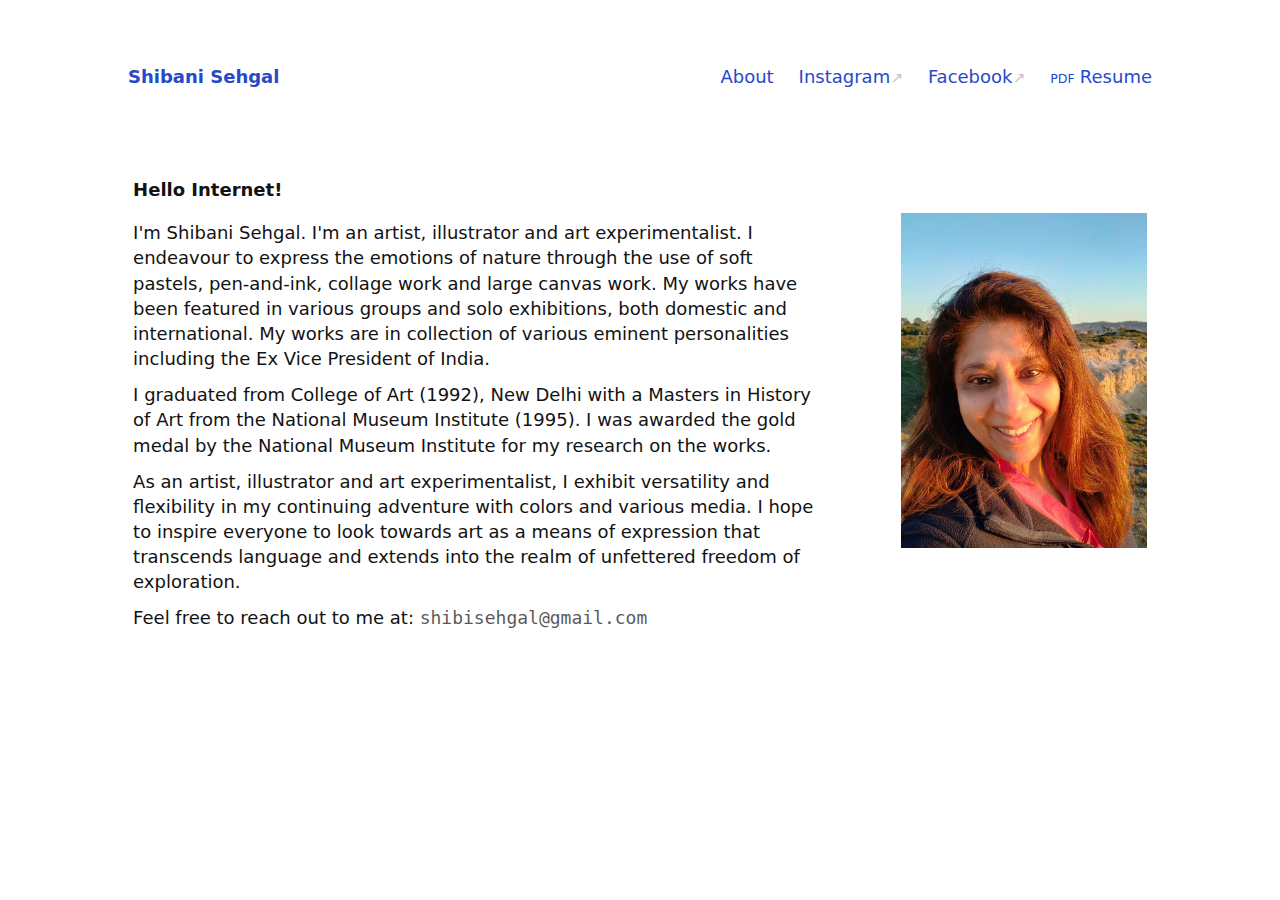
==== index.html @ cb095230 "init" ====
<!-- Adapted from the amazing demo here !> https://github.com/cadars/john-doe/ -->

<!DOCTYPE html>
<html lang="en">

<head>
  <meta charset="utf-8">
  <meta name="viewport" content="width=device-width,initial-scale=1">

  <title>Shibani Sehgal</title>
  <meta name="description" content="Shibani Sehgal's personal website.">

  <meta property="og:title" content="Shibani's homepage">
  <meta property="og:description" content="Shibani Sehgal's personal website.">
  <meta name="twitter:card" content="summary_large_image">

  <!-- You could also inline the stylesheet -->
  <link rel="stylesheet" href="style.css">

</head>

<body>

  <header>
    <h1>
      <a href="#home">Shibani Sehgal</a>
    </h1>
    <nav>
      <!-- <a href="#about">About</a> -->
      <a href="#home">About</a>
      <!-- <a href="#selected_works">Selected Works</a> -->
      <!-- <a href="#news">News</a> -->
      <a href="https://www.instagram.com/shibanisehgal/">Instagram</a>
      <a href="https://www.facebook.com/shibisehgal">Facebook</a>
      <!-- <a href="static/resume/index.html">Resume</a> -->
      <a href="static/Resume.pdf">Resume</a>
    </nav>
  </header>

  <main>

    <section id="home">
      <!-- HOME -->
      <div class="twosplit">
        <div class="leftsplit">
          <h1>Hello Internet!</h1>

          
          <!-- Date of Birth 20 March 1970
          Gender Female
          Nationality Indian
          Genre : collages. Mixed media on paper. -->
          <p>I'm Shibani Sehgal. I'm an artist, illustrator and art experimentalist. I endeavour to express the emotions of nature through the use of soft pastels, pen-and-ink, collage work and large canvas work. My works have been featured in various groups and solo exhibitions, both domestic and international. My works are in collection of various eminent personalities including the Ex Vice President of India.</p>
          <p>I graduated from College of Art (1992), New Delhi with a Masters in History of Art from the National Museum Institute (1995). I was awarded the gold medal by the National Museum Institute for my research on the works.</p>
          <p>As an artist, illustrator and art experimentalist, I exhibit versatility and flexibility in my continuing adventure with colors and various media. I hope to inspire everyone to look towards art as a means of expression that transcends language and extends into the realm of unfettered freedom of exploration.</p>
          <p>Feel free to reach out to me at: <code>shibisehgal@gmail.com</code></p>
          
        </div>
        <div class="rightsplit">
          <figure>
            <img src="static/profile.jpg" width="498" height="664" alt="A picture of me completely missing the camera.">
          </figure>
        </div>
      </div>
      
      <!-- <footer>
        <p>Fun Fact: Github Copilot helped write this section!</p>
      </footer>  -->
    </section>

    <!-- <section id="news">
      <h1> News </h1>
      <ul>
        <li>
          <article>
            <strong>VDP Accepted to IJCAI'2022! (AR: 15%)<time datetime="2022-04-22">Spring 2022</time></strong>
          </article>
        </li>
        <li>
          <article>
            <strong>Moving to UT Austin!<time datetime="2021-06-01">Summer 2021</time></strong>
          </article>
        </li>
        <li>
          <article>
            <strong>Graduated from UIUC!<time datetime="2021-05-01">Spring 2021</time></strong>
          </article>
        </li>
        <li>
          <article>
            <strong>Statheros Accepted to DAC'2021! (AR: 23%)<time datetime="2021-02-01">Spring 2021</time></strong>
          </article>
        </li>
      </ul>
    </section> -->
    <!-- <section id="selected_works">
      <h1> Selected Works </h1>
      <h2>2022</h2>
      <ul>
          <article>
            <h2>Composing Neural Learning and Symbolic Reasoning with an Application to Visual Discrimination</h2>
            <div class='authors'>Adithya Murali, <u>Shibani Sehgal</u>, Paul Krogmeier, Madhusudan Parthasarathy</div>
            <a href="https://ijcai-22.org/">IJCAI-ECAI 2022</a>
            <a href="https://github.com/muraliadithya/vdp">Code</a>
            <a href="https://muraliadithya.github.io/vdp-website">Website</a>
            <a href="static/VDP22.pdf">Full Text</a>
          </article>
      </ul>
      <h2>2021</h2>
      <ul>
          <article>
            <h2>Statheros: A Compiler for Efficient Low-Precision Probabilistic Programming</h2>
            <div class='authors'>Jacob Laurel, Rem Yang, <u>Shibani Sehgal</u>, Shubham Ugare, Sasa Misailovic</div>
            <a href="https://www.dac.com/">DAC 2021</a>
            <a href="static/DAC21.pdf">Full Text</a>
          </article>
      </ul>
    </section> -->

  </main>

  <!-- Other images -->

</body>

</html>
---- style.css ----
* {
  margin: 0;
  padding: 0;
  box-sizing: border-box;

  /* Color scheme */

  --textcolor: #121212;
  --bgcolor: #fff;
  --highlight: #2749c9;

}

@media (prefers-color-scheme: dark) {
  * {
    --textcolor: #dadada;
    --bgcolor: #141414;
    --highlight: #ffc400;
  }
}

body {
  font-size: 18px;
  font-family: system-ui, sans-serif;
  line-height: 1.4;
  color: var(--textcolor);
  background: var(--bgcolor);
  position: relative;
  max-width: 64em;
  /* remove this for a full-width layout */
  margin: 0 auto;
  /* centers the layout */
}

/* ------- Sections ------- */

section {
  padding: calc(6em + 5vw) 5vw 8vw 5vw;
  /* ! Everything below is needed ! */
  display: none;
  position: absolute;
  top: 0;
  min-height: 100vh;
  width: 100%;
  background: var(--bgcolor);
}

section:target {
  /* Show section */
  display: block;
}

section#home {
  /* Show #home by default */
  display: block;
}



/* ------- Header ------- */


header {
  padding: 5vw 5vw 0 5vw;
  display: flex;
  flex-wrap: wrap;
  position: absolute;
  width: 100%;
  z-index: 2;
}

header h1 {
  font-size: 1em;
  flex: 1;
  /* pushes nav to the right */
  white-space: nowrap;
  padding: 0 5vw .5em 0;
}

nav a:not(:last-of-type) {
  margin-right: 1.5vw;
}

footer {
  position: absolute;
  bottom: 0;
  width: 100%;
  height: 2.5rem;
  font-weight: 100;
}

/* ------- General ------- */

a {
  text-decoration: none;
  color: var(--highlight);
}

a:hover {
  border-bottom: 1px solid;
}

section h1 {
  font-size: 1em;
  margin: 0 0 1em 0;
}

h2,
h3,
h4 {
  font-size: 1em;
  font-weight: 600;
  margin: 1.6em 0 .6em 0;
}

p,
ul,
ol,
article {
  max-width: 60ch;
  /* Limit line-length to 60 characters */
  margin-bottom: .6em;
}

ul {
  list-style-type: none;
}

ul li::marker {
  content: "\2022   ";
}

li {
  margin-bottom: .2em;
}

ul,
ol {
  padding-left: 2ch;
}

b,
strong {
  font-weight: 600;
}

small {
  font-size: .85em;
}

hr {
  height: 1px;
  border: 0;
  background: currentColor;
  opacity: .1;
  margin: 1.2em 0;
}

abbr {
  text-decoration: none;
}

abbr[title]:hover {
  opacity: .7;
  cursor: help;
}

blockquote {
  padding-left: 2ch;
  opacity: .7;
  margin-bottom: .6em;
  position: relative;
}

blockquote:before {
  content: "";
  position: absolute;
  left: 0;
  top: .3em;
  bottom: .3em;
  background: currentColor;
  width: 1px;
  opacity: .2;
}

img,
svg,
video,
audio {
  display: block;
  max-width: 100%;
  height: auto;
  fill: currentColor;
}

code,
textarea {
  font-family: ui-monospace, SF Mono, Menlo, Monaco, Andale Mono, monospace;
  font-size: 1em;
  opacity: .7;
}

a code {
  opacity: 1;
}

pre,
textarea {
  /* for code samples */
  font-size: .9em;
  color: inherit;
  line-height: inherit;
  padding: .6em .9em;
  margin: .8em 0 1em 0;
  position: relative;
  display: block;
  width: 100%;
  white-space: pre;
  border: 0;
  border-radius: 4px;
  background: rgba(255, 255, 100, .075);
  box-shadow: inset 1px 1px 0 rgba(0, 0, 0, .2), inset -1px -1px 0 rgba(0, 0, 0, .04);
}

/* Inline footnotes */

label {
  cursor: pointer;
  vertical-align: super;
  line-height: 1;
  font-size: .75em;
  padding-left: .1em;
}

label:hover {
  color: var(--highlight);
}

label:before {
  content: "[";
}

label:after {
  content: "]";
}

label+input,
label+input+small {
  display: none;
}

input:checked+small {
  display: block;
  padding: .8em 0 1em 2.5vw;
  ;
}


/* ------- Split ------- */

.twosplit:after {
  content: "";
  display: table;
  clear: both;
}

.leftsplit {
  float: left;
  width: 75%;
  padding: 0.5%;
}

.rightsplit {
  float: left;
  width: 25%;
  padding: 0.5%;
}

section > img {
  display: block;
  height: auto;
  max-width: 100%;
}

/* Figures */

figure {
  margin: 2em 0 1.5em 0;
}

figure figcaption {
  margin: 0.8em 0 0 0;
  font-size: .85em;
  opacity: .7;
}

/* Responsive video embeds */

figure.video {
  position: relative;
  padding-bottom: 56.25%;
  /* 16:9 */
  height: 0;
  overflow: hidden;
}

figure.video iframe,
figure.video object,
figure.video embed {
  position: absolute;
  top: 0;
  left: 0;
  width: 100%;
  height: 100%;
  border: 0;
  visibility: hidden;
  /* so loading="lazy" should work? */
}

section:target iframe {
  visibility: visible;
}

/* External links */

a[href*="//"]:after {
  font-weight: 300;
  font-size: .85em;
  content: "\2197";
  /* top right arrow: ↗ */
  color: var(--textcolor);
  opacity: .25;
}

a[href*="//"]:hover:after {
  color: var(--highlight);
  opacity: 1;
}

/* File links */

a:before {
  font-size: .7em;
  margin-right: .4em;
}

/* Add more filetypes here if you want */

a[href$=".pdf"]:before {
  content: "PDF";
}

a[href$=".txt"]:before {
  content: "TXT";
}

a[href$=".mp3"]:before {
  content: "MP3";
}

a[href$=".zip"]:before {
  content: "ZIP";
}

a[href$=".rar"]:before {
  content: "RAR";
}

a[href$=".jpeg"]:before,
a[href$=".jpg"]:before,
a[href$=".gif"]:before,
a[href$=".png"]:before {
  content: "IMG";
}

/* ------- News ------- */

article+article {
  margin-top: 4.5em;
}

article h2 {
  font-weight: 700;
  margin: 0 0 0.5em 0;
}

article time {
  margin-left: .6em;
  font-size: .8em;
  font-weight: 400;
  opacity: .7;
}

article a {
  font-size: .8em;
  font-weight: 400;
  opacity: .7;
}

article .authors {
  font-size: .8em;
  font-weight: 400;
}


#publications>ul li::marker {
  content: "";
}

/* ------- Images Grid ------- */

.grid {
  display: grid;
  grid-gap: 5vmin;
  grid-template-columns: repeat(auto-fill, minmax(150px, 1fr));
  /* 150px = minimum image size */
  grid-auto-flow: dense;
  padding: 2em 0;
}

.grid a {
  position: relative;
  border: 0;
}

.grid a:hover {
  transform: scale(.975);
}

/* For a square ratio */
.grid a:before {
  content: "";
  display: block;
  padding-top: 100%;
}

.grid a img {
  position: absolute;
  top: 0;
  width: 100%;
  height: 100%;
  object-fit: contain;
}

/* ------- Slideshow ------- */

.slides {
  position: fixed;
  top: 0;
  left: 0;
  right: 0;
  height: 100vh;
  overflow-y: scroll;
  scroll-snap-type: y mandatory;
}

.slides figure {
  height: 100vh;
  padding: 0 5vw;
  margin: 0;
  display: grid;
  place-items: center;
  align-content: center;
  scroll-snap-align: center;
}

.slides figure img {
  max-height: 88vh;
  /* Adjust if needed */
}

.slides figure.cover {
  padding: 0;
}

.slides figure.cover img {
  max-height: none;
  position: absolute;
  z-index: -1;
  width: 100vw;
  height: 100vh;
  object-fit: cover;
}

/* ------- Lightbox ------- */

.lightbox {
  display: none;
  color: var(--textcolor);
}

.lightbox:target {
  position: fixed;
  top: 0;
  right: 0;
  bottom: 0;
  left: 0;
  display: grid;
  place-items: center;
  align-content: center;
  background: var(--bgcolor);
  border: 0;
  z-index: 3;
}

.lightbox img {
  max-height: 100vh;
  z-index: 4;
}

.lightbox:target:before {
  /* Loading spinner */
  content: "";
  height: 2em;
  width: 2em;
  animation: spin .8s infinite linear;
  border: 1px solid;
  border-right-color: transparent;
  border-radius: 50%;
  display: block;
  position: absolute;
  transform: translateX(-50%);
  opacity: .25;
}

@keyframes spin {
  0% {
    transform: rotate(0deg);
  }

  100% {
    transform: rotate(360deg);
  }
}

.lightbox:target:after {
  /* × to close */
  content: "\00D7";
  position: fixed;
  font-size: 2em;
  font-weight: 200;
  line-height: 0;
  top: .75em;
  right: .5em;
  z-index: 4;
}

/* ------- Smaller screens ------- */

@media only screen and (max-width: 680px) {
  body {
    font-size: 16px;
  }

  .leftsplit
  .rightsplit {
    width: 100%;
    text-align: center;
  }
  img {
    margin: auto;
  }

}

@media only screen and (max-width: 540px) {
  nav {
    width: 100%;
  }

  /* Fix for older webkit versions */
}



/* ------- Print ------- */

@media print {

  nav,
  .lightbox:target:after {
    display: none;
  }

  article,
  figure,
  img {
    page-break-inside: avoid;
    break-inside: avoid;
  }

  /* Inline footnotes */

  label+input+small {
    display: inline;
  }

  label+input+small:before {
    content: "[";
  }

  label+input+small:after {
    content: "]";
  }

  /* Slides */

  .slides,
  .slides figure {
    position: relative;
    height: auto;
    padding: 0;
  }

  .slides figure img,
  .slides figure.cover img {
    max-height: auto;
    position: relative;
    z-index: 1;
    width: auto;
    height: 100vh;
    object-fit: contain;
  }

}
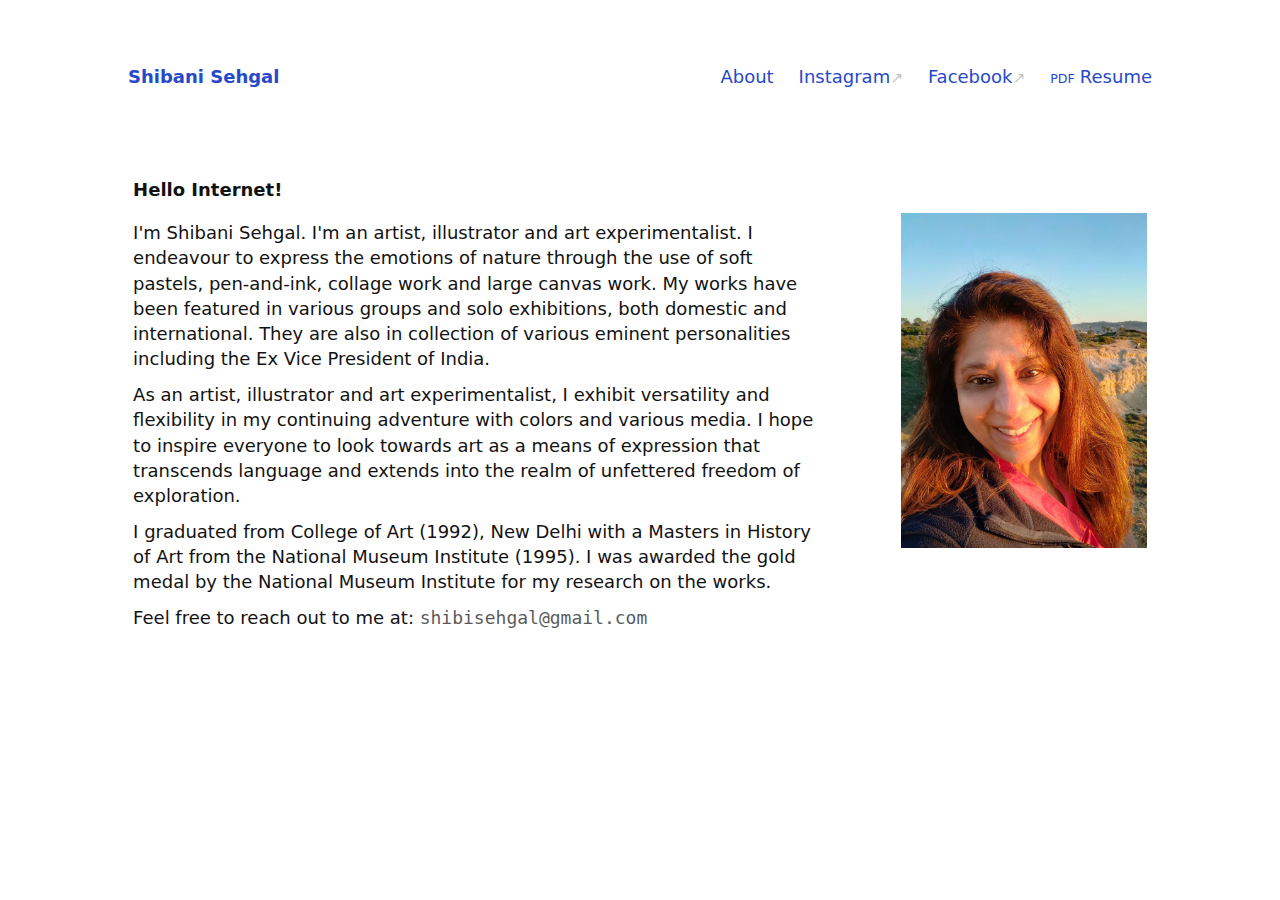
==== commit f4d7a846: "Update index.html" ====
--- a/index.html
+++ b/index.html
@@ -50,15 +50,15 @@
           Gender Female
           Nationality Indian
           Genre : collages. Mixed media on paper. -->
-          <p>I'm Shibani Sehgal. I'm an artist, illustrator and art experimentalist. I endeavour to express the emotions of nature through the use of soft pastels, pen-and-ink, collage work and large canvas work. My works have been featured in various groups and solo exhibitions, both domestic and international. My works are in collection of various eminent personalities including the Ex Vice President of India.</p>
+          <p>I'm Shibani Sehgal. I'm an artist, illustrator and art experimentalist. I endeavour to express the emotions of nature through the use of soft pastels, pen-and-ink, collage work and large canvas work. My works have been featured in various groups and solo exhibitions, both domestic and international. They are also in collection of various eminent personalities including the Ex Vice President of India.</p>
+          <p>As an artist, illustrator and art experimentalist, I exhibit versatility and flexibility in my continuing adventure with colors and various media. I hope to inspire everyone to look towards art as a means of expression that transcends language and extends into the realm of unfettered freedom of exploration.</p>
           <p>I graduated from College of Art (1992), New Delhi with a Masters in History of Art from the National Museum Institute (1995). I was awarded the gold medal by the National Museum Institute for my research on the works.</p>
-          <p>As an artist, illustrator and art experimentalist, I exhibit versatility and flexibility in my continuing adventure with colors and various media. I hope to inspire everyone to look towards art as a means of expression that transcends language and extends into the realm of unfettered freedom of exploration.</p>
           <p>Feel free to reach out to me at: <code>shibisehgal@gmail.com</code></p>
           
         </div>
         <div class="rightsplit">
           <figure>
-            <img src="static/profile.jpg" width="498" height="664" alt="A picture of me completely missing the camera.">
+            <img src="static/profile.jpg" width="498" height="664" alt="A picture of me at a beach.">
           </figure>
         </div>
       </div>
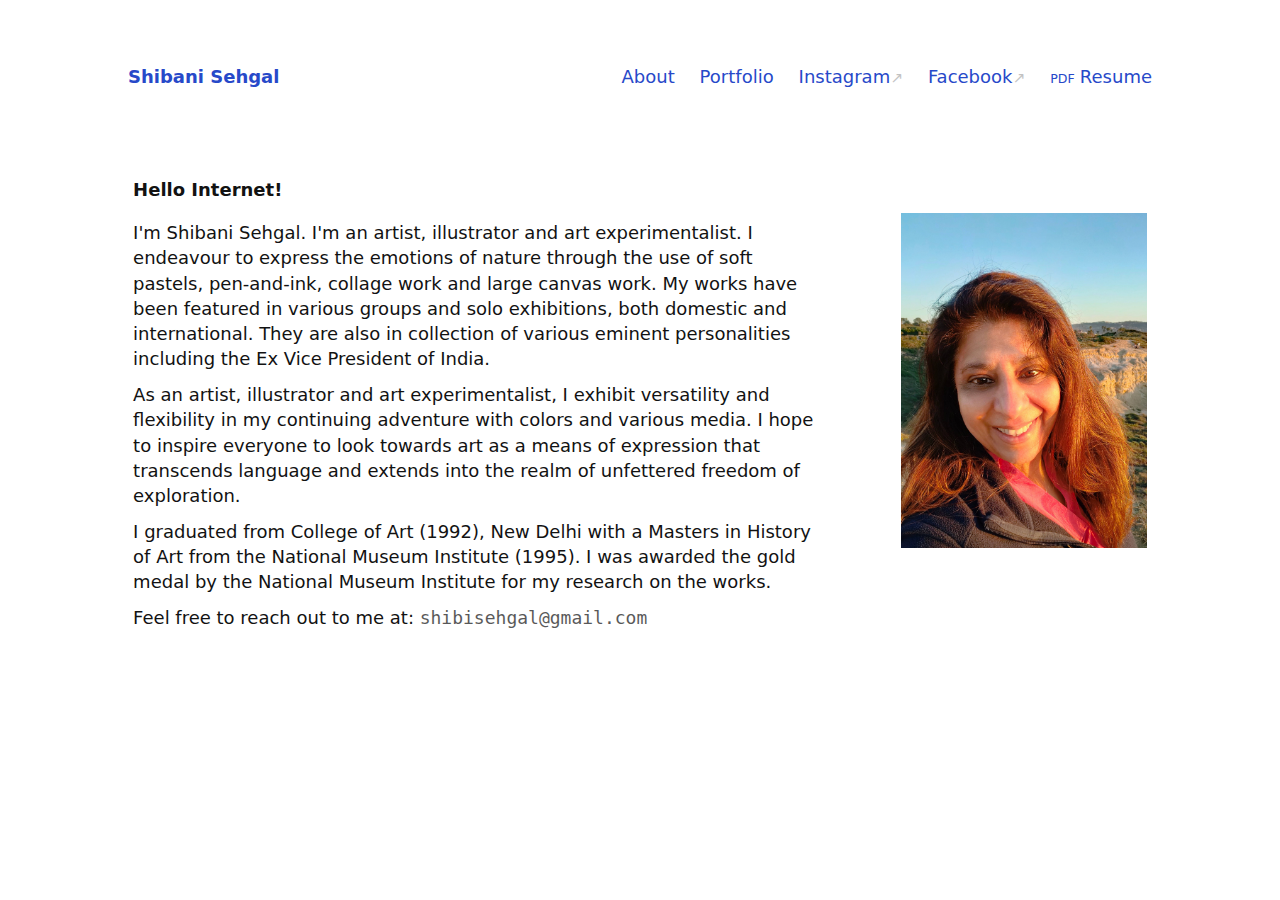
==== commit 1a9dbbd5: "added portfolio images" ====
--- a/index.html
+++ b/index.html
@@ -29,7 +29,7 @@
       <!-- <a href="#about">About</a> -->
       <a href="#home">About</a>
       <!-- <a href="#selected_works">Selected Works</a> -->
-      <!-- <a href="#news">News</a> -->
+      <a href="#portfolio">Portfolio</a>
       <a href="https://www.instagram.com/shibanisehgal/">Instagram</a>
       <a href="https://www.facebook.com/shibisehgal">Facebook</a>
       <!-- <a href="static/resume/index.html">Resume</a> -->
@@ -66,6 +66,42 @@
       <!-- <footer>
         <p>Fun Fact: Github Copilot helped write this section!</p>
       </footer>  -->
+    </section>
+    <section id="portfolio"> <!-- PORTFOLIO -->
+
+      <div class="slides">
+        <figure class="cover">
+          <img loading="lazy" alt="" src="static/portfolio/workstation.jpg">
+          <!-- <p style="color:#fff">or go full bleed</p> -->
+        </figure>
+        <figure><img loading="lazy" alt="" src="static/portfolio/IMG20220123132818.jpg"></figure>
+        <figure><img loading="lazy" alt="" src="static/portfolio/IMG20220503180058.jpg"></figure>
+        <figure><img loading="lazy" alt="" src="static/portfolio/IMG20220518102828.jpg"></figure>
+        <!-- <figure><img loading="lazy" alt="" src="static/portfolio/IMG20220713120654.jpg"></figure> -->
+        <figure><img loading="lazy" alt="" src="static/portfolio/IMG20220824135239.jpg"></figure>
+        <figure><img loading="lazy" alt="" src="static/portfolio/IMG_20220307_094240.jpg"></figure>
+        <figure><img loading="lazy" alt="" src="static/portfolio/IMG_20220517_191447.jpg"></figure>
+        <figure><img loading="lazy" alt="" src="static/portfolio/IMG_20220707_184519.jpg"></figure>
+        <!-- <figure><img loading="lazy" alt="" src="//dummyimage.com/3000x4000/ddd/bbb"></figure> -->
+        <!-- <figure><img loading="lazy" alt="" src="//dummyimage.com/4000x3000/ddd/bbb"></figure> -->
+        <!-- <figure>
+          <p>You could also have text over here…</p>
+        </figure> -->
+        <!-- <figure>
+          <img loading="lazy" alt="" src="//dummyimage.com/1000x1000/ddd/bbb">
+          <figcaption>…or image captions</figcaption>
+        </figure>
+        <figure style="background:#fdcb39">
+          <img loading="lazy" alt="" src="//dummyimage.com/3000x4000/ddd/bbb">
+          <figcaption>add a solid background</figcaption>
+        </figure>
+        <figure class="cover">
+          <img loading="lazy" alt="" src="https://64.media.tumblr.com/7904066936b9324571738bbbeeb082e9/tumblr_myopxy8uJI1qz4vi0o1_1280.jpg">
+          <p style="color:#fff">or go full bleed</p>
+        </figure> -->
+
+      </div>
+
     </section>
 
     <!-- <section id="news">
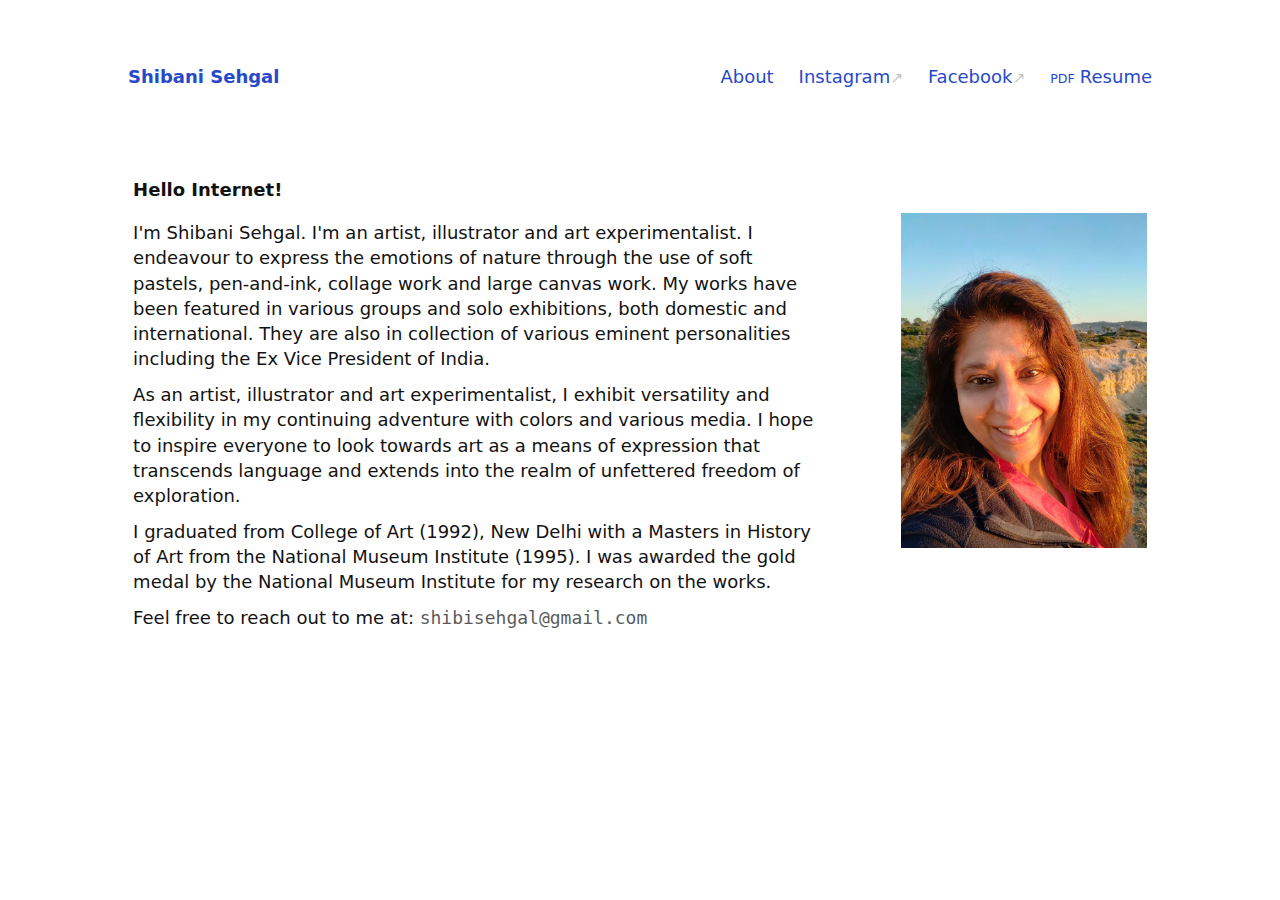
==== commit 3d3591c4: "update" ====
--- a/index.html
+++ b/index.html
@@ -29,7 +29,7 @@
       <!-- <a href="#about">About</a> -->
       <a href="#home">About</a>
       <!-- <a href="#selected_works">Selected Works</a> -->
-      <a href="#portfolio">Portfolio</a>
+      <!-- <a href="#portfolio">Portfolio</a> -->
       <a href="https://www.instagram.com/shibanisehgal/">Instagram</a>
       <a href="https://www.facebook.com/shibisehgal">Facebook</a>
       <!-- <a href="static/resume/index.html">Resume</a> -->
@@ -63,31 +63,24 @@
         </div>
       </div>
       
-      <!-- <footer>
-        <p>Fun Fact: Github Copilot helped write this section!</p>
-      </footer>  -->
     </section>
-    <section id="portfolio"> <!-- PORTFOLIO -->
+
+    <!-- PORTFOLIO -->
+    <!-- <section id="portfolio">
 
       <div class="slides">
         <figure class="cover">
           <img loading="lazy" alt="" src="static/portfolio/workstation.jpg">
-          <!-- <p style="color:#fff">or go full bleed</p> -->
         </figure>
-        <figure><img loading="lazy" alt="" src="static/portfolio/IMG20220123132818.jpg"></figure>
-        <figure><img loading="lazy" alt="" src="static/portfolio/IMG20220503180058.jpg"></figure>
-        <figure><img loading="lazy" alt="" src="static/portfolio/IMG20220518102828.jpg"></figure>
-        <!-- <figure><img loading="lazy" alt="" src="static/portfolio/IMG20220713120654.jpg"></figure> -->
-        <figure><img loading="lazy" alt="" src="static/portfolio/IMG20220824135239.jpg"></figure>
-        <figure><img loading="lazy" alt="" src="static/portfolio/IMG_20220307_094240.jpg"></figure>
-        <figure><img loading="lazy" alt="" src="static/portfolio/IMG_20220517_191447.jpg"></figure>
-        <figure><img loading="lazy" alt="" src="static/portfolio/IMG_20220707_184519.jpg"></figure>
-        <!-- <figure><img loading="lazy" alt="" src="//dummyimage.com/3000x4000/ddd/bbb"></figure> -->
-        <!-- <figure><img loading="lazy" alt="" src="//dummyimage.com/4000x3000/ddd/bbb"></figure> -->
-        <!-- <figure>
+        <figure style="background:#ffffff"><img loading="lazy" alt="" src="static/portfolio/IMG20220123132818.jpg"></figure>
+        <figure style="background:#ffffff"><img loading="lazy" alt="" src="static/portfolio/IMG20220503180058.jpg"></figure>
+        <figure style="background:#ffffff"><img loading="lazy" alt="" src="static/portfolio/IMG20220518102828.jpg"></figure>
+        <figure style="background:#ffffff"><img loading="lazy" alt="" src="static/portfolio/IMG20220824135239.jpg"></figure>
+        <figure style="background:#ffffff"><img loading="lazy" alt="" src="static/portfolio/IMG_20220307_094240.jpg"></figure>
+        <figure style="background:#ffffff"><img loading="lazy" alt="" src="static/portfolio/IMG_20220517_191447.jpg"></figure>
+        <figure style="background:#ffffff"><img loading="lazy" alt="" src="static/portfolio/IMG_20220707_184519.jpg"></figure>
           <p>You could also have text over here…</p>
-        </figure> -->
-        <!-- <figure>
+        </figure>
           <img loading="lazy" alt="" src="//dummyimage.com/1000x1000/ddd/bbb">
           <figcaption>…or image captions</figcaption>
         </figure>
@@ -98,61 +91,11 @@
         <figure class="cover">
           <img loading="lazy" alt="" src="https://64.media.tumblr.com/7904066936b9324571738bbbeeb082e9/tumblr_myopxy8uJI1qz4vi0o1_1280.jpg">
           <p style="color:#fff">or go full bleed</p>
-        </figure> -->
+        </figure>
 
       </div>
 
-    </section>
-
-    <!-- <section id="news">
-      <h1> News </h1>
-      <ul>
-        <li>
-          <article>
-            <strong>VDP Accepted to IJCAI'2022! (AR: 15%)<time datetime="2022-04-22">Spring 2022</time></strong>
-          </article>
-        </li>
-        <li>
-          <article>
-            <strong>Moving to UT Austin!<time datetime="2021-06-01">Summer 2021</time></strong>
-          </article>
-        </li>
-        <li>
-          <article>
-            <strong>Graduated from UIUC!<time datetime="2021-05-01">Spring 2021</time></strong>
-          </article>
-        </li>
-        <li>
-          <article>
-            <strong>Statheros Accepted to DAC'2021! (AR: 23%)<time datetime="2021-02-01">Spring 2021</time></strong>
-          </article>
-        </li>
-      </ul>
     </section> -->
-    <!-- <section id="selected_works">
-      <h1> Selected Works </h1>
-      <h2>2022</h2>
-      <ul>
-          <article>
-            <h2>Composing Neural Learning and Symbolic Reasoning with an Application to Visual Discrimination</h2>
-            <div class='authors'>Adithya Murali, <u>Shibani Sehgal</u>, Paul Krogmeier, Madhusudan Parthasarathy</div>
-            <a href="https://ijcai-22.org/">IJCAI-ECAI 2022</a>
-            <a href="https://github.com/muraliadithya/vdp">Code</a>
-            <a href="https://muraliadithya.github.io/vdp-website">Website</a>
-            <a href="static/VDP22.pdf">Full Text</a>
-          </article>
-      </ul>
-      <h2>2021</h2>
-      <ul>
-          <article>
-            <h2>Statheros: A Compiler for Efficient Low-Precision Probabilistic Programming</h2>
-            <div class='authors'>Jacob Laurel, Rem Yang, <u>Shibani Sehgal</u>, Shubham Ugare, Sasa Misailovic</div>
-            <a href="https://www.dac.com/">DAC 2021</a>
-            <a href="static/DAC21.pdf">Full Text</a>
-          </article>
-      </ul>
-    </section> -->
-
   </main>
 
   <!-- Other images -->
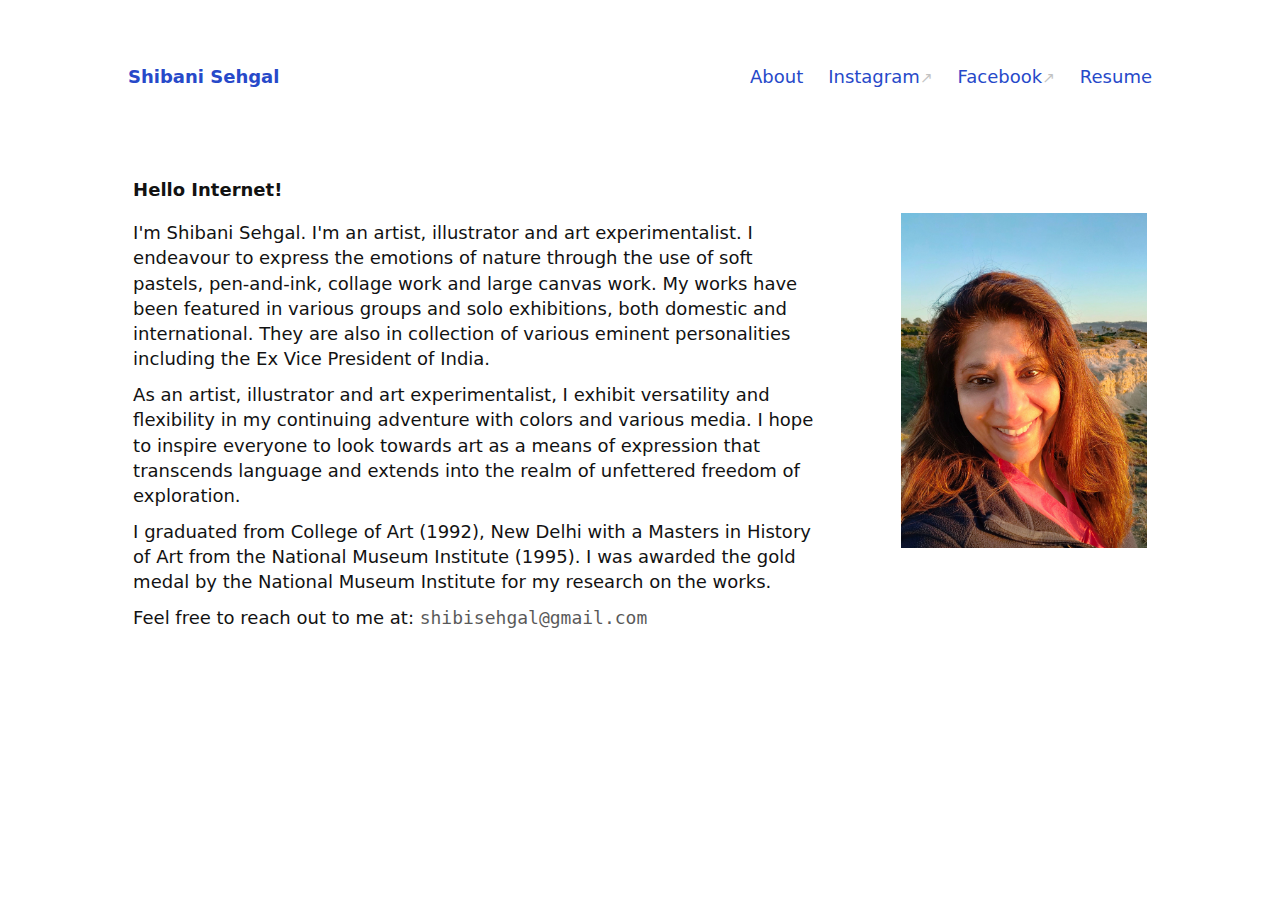
==== commit 95e47d9d: "update resume link" ====
--- a/index.html
+++ b/index.html
@@ -32,8 +32,8 @@
       <!-- <a href="#portfolio">Portfolio</a> -->
       <a href="https://www.instagram.com/shibanisehgal/">Instagram</a>
       <a href="https://www.facebook.com/shibisehgal">Facebook</a>
-      <!-- <a href="static/resume/index.html">Resume</a> -->
-      <a href="static/Resume.pdf">Resume</a>
+      <a href="static/resume/index.html">Resume</a>
+      <!-- <a href="static/resume.pdf">Resume</a> -->
     </nav>
   </header>
 
